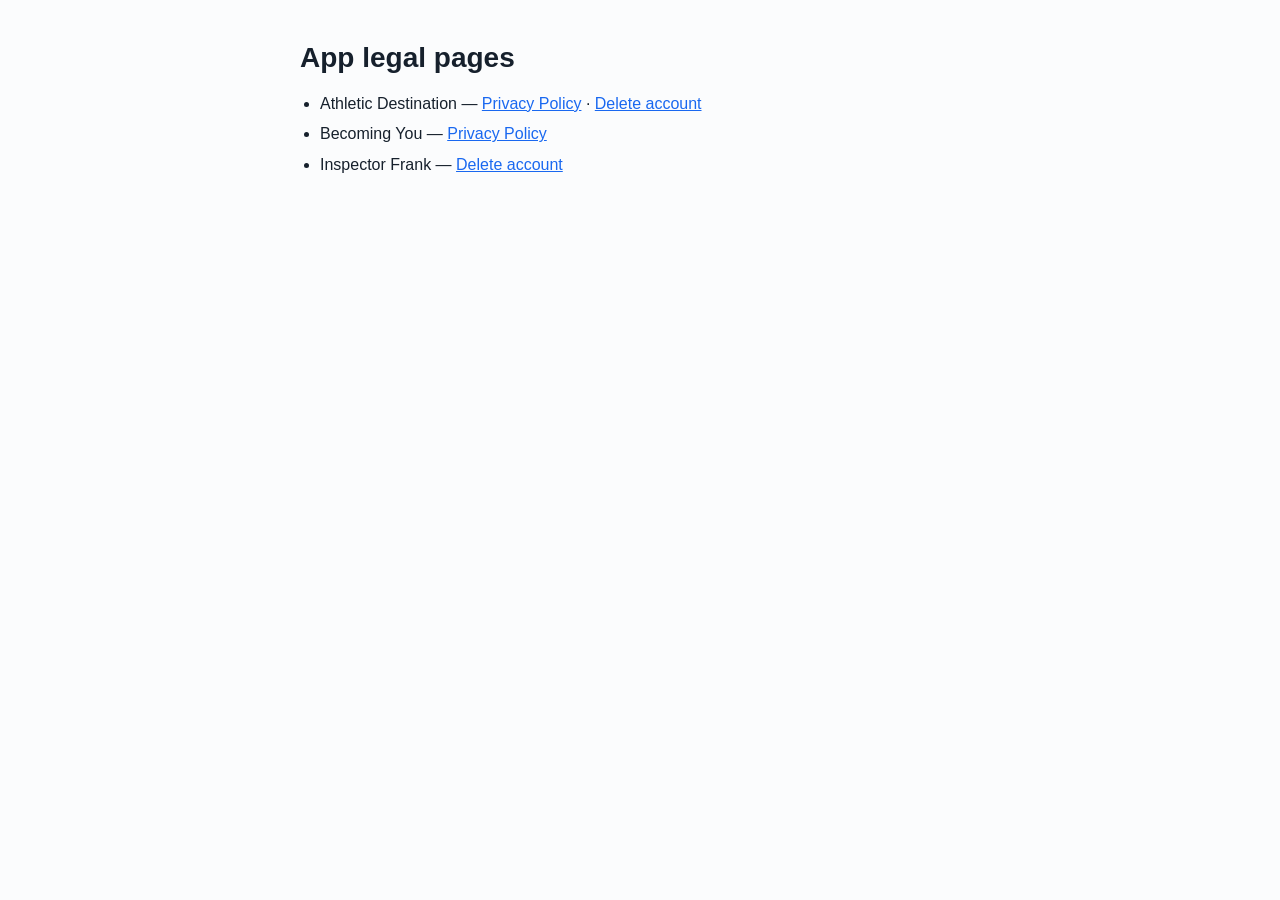
==== index.html @ 9bf6a008 "Privacy policies and account deletion pages for the SolomonsWWW apps Hosted pages the app stores req" ====
<!doctype html><html lang="en"><head><meta charset="utf-8"><meta name="viewport" content="width=device-width,initial-scale=1">
<title>App legal pages</title><link rel="stylesheet" href="style.css"></head><body><main>
<h1>App legal pages</h1>
<ul>
<li>Athletic Destination — <a href="athletic-destination/privacy.html">Privacy Policy</a> · <a href="athletic-destination/delete-account.html">Delete account</a></li>
<li>Becoming You — <a href="becoming-you/privacy.html">Privacy Policy</a></li>
<li>Inspector Frank — <a href="inspector-frank/delete-account.html">Delete account</a></li>
</ul>
</main></body></html>
---- style.css ----
:root{--ink:#16202c;--muted:#5b6675;--line:#e4e8ee;--bg:#fbfcfd;--link:#1968f0}
@media (prefers-color-scheme:dark){:root{--ink:#e8edf3;--muted:#9aa6b4;--line:#2a3340;--bg:#0f141b;--link:#6aa3ff}}
*{box-sizing:border-box}html{-webkit-text-size-adjust:100%}
body{margin:0;background:var(--bg);color:var(--ink);font:16px/1.65 -apple-system,BlinkMacSystemFont,"Segoe UI",Roboto,sans-serif}
main{max-width:720px;margin:0 auto;padding:40px 20px 64px}
h1{font-size:28px;line-height:1.25;margin:0 0 6px}
.meta{color:var(--muted);font-size:14px;margin:0 0 32px}
h2{font-size:19px;margin:32px 0 8px;padding-top:20px;border-top:1px solid var(--line)}
ul{padding-left:20px}li{margin:4px 0}a{color:var(--link)}
.box{border:1px solid var(--line);border-radius:12px;padding:16px 18px;margin:20px 0}
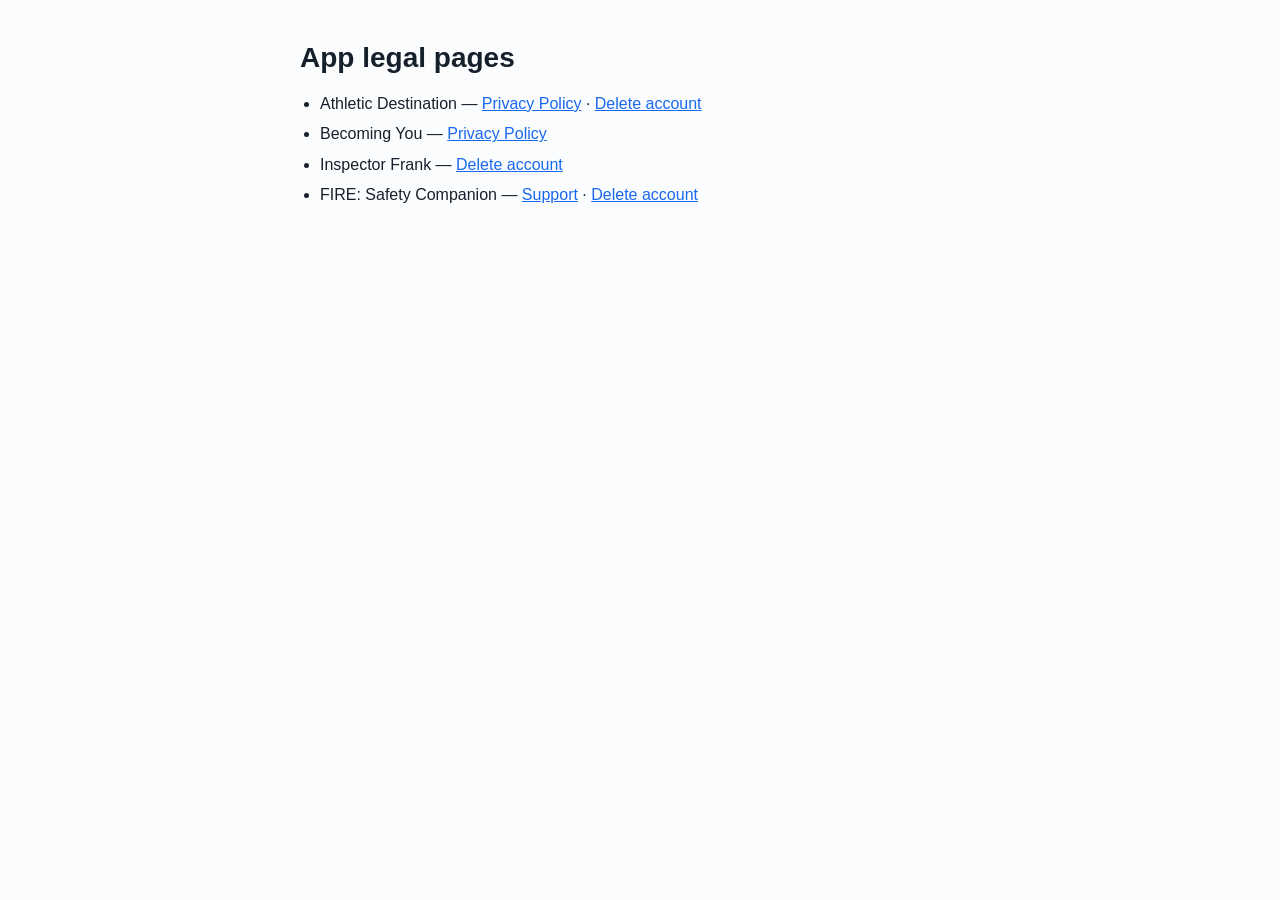
==== commit 742ae51c: "FIRE support and account deletion pages Co-Authored-By: Claude Opus 5.5 <noreply@anthropic.com>" ====
--- a/index.html
+++ b/index.html
@@ -5,5 +5,6 @@
 <li>Athletic Destination — <a href="athletic-destination/privacy.html">Privacy Policy</a> · <a href="athletic-destination/delete-account.html">Delete account</a></li>
 <li>Becoming You — <a href="becoming-you/privacy.html">Privacy Policy</a></li>
 <li>Inspector Frank — <a href="inspector-frank/delete-account.html">Delete account</a></li>
+<li>FIRE: Safety Companion — <a href="fire/support.html">Support</a> · <a href="fire/delete-account.html">Delete account</a></li>
 </ul>
 </main></body></html>
